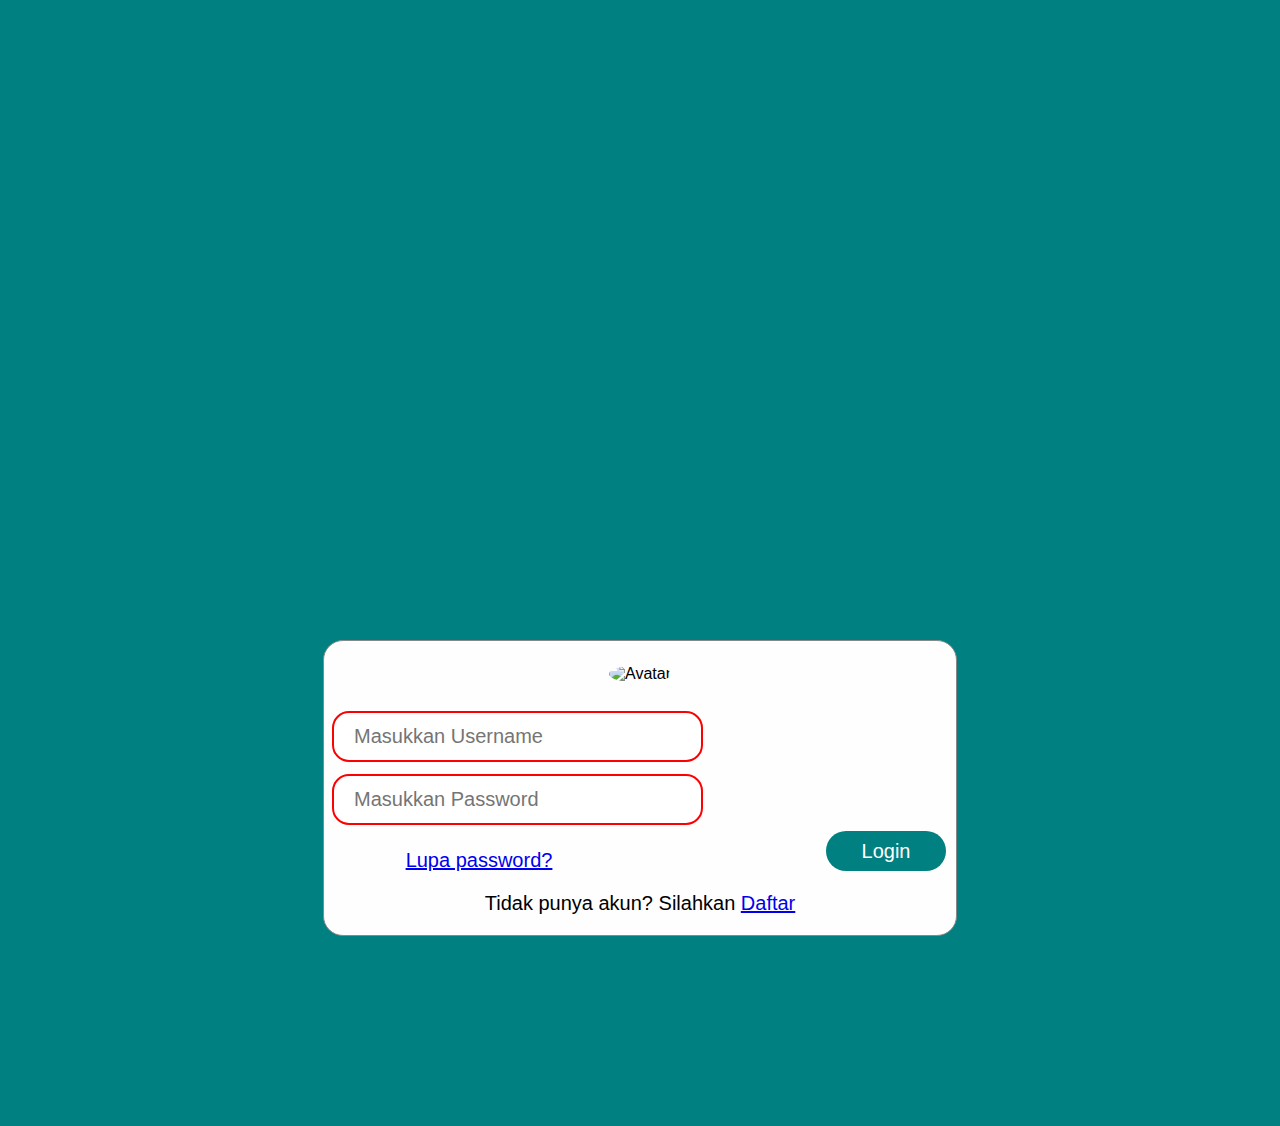
==== sesi/login.html @ 54c30648 "Rename login.html to login.html" ====
<!DOCTYPE html>
<html>
<head>
<meta name="viewport" content="width=device-width, initial-scale=1">
</head>
  <style>
body {
  font-family: poppins, sans-serif;
  background-color:teal;
  margin-top: 30%;
}
form{
  border-radius: 20px;
}
input[type=text], input[type=password] {
  width: 100%;
  padding: 12px 20px;
  margin: 8px 0;
  display: inline-block;
  border: 1px solid #ccc;
  border-radius: 15px;
  box-sizing: border-box;
}

button {
  background-color: teal;
  color: white;
  font-size: 18px;
  border: none;
  border-radius: 25px;
  cursor: pointer;
  width: 80px;
  height: 40px;
  text-align: center;
  margin-left: 33%;
}

button:hover {
  opacity: 0.8;
}
.imgcontainer {
  text-align: center;
  margin: 24px 0 12px 0;
  position: relative;
}

img.avatar {
  width: 54%;
  border-radius: 50%;
}

.container {
  padding: 10px;
}
.forgot{
 text-align: center;
  margin-bottom: 5px;
}
.checkbox{
  padding-top:0px ;
}
.modal-content {
  background-color: #fefefe;
  margin: 5% auto 15% auto;
  border: 1px solid #888;
  width: 80%;
}
.input{
  outline: 2px solid black;
}
.input:invalid{
  outline: 2px solid red;
  border: inherit;
}
.input:valid{
  outline: 2px solid black;
  border: inherit;
}
.signup{
    font-size: 15px;
    color: teal;
    margin-top: 30px;
    margin-bottom: 10px;
    text-align: center;
    color: black;
  }
.animate {
  -webkit-animation: animatezoom 0.6s;
  animation: animatezoom 0.6s
}

@-webkit-keyframes animatezoom {
  from {-webkit-transform: scale(0)} 
  to {-webkit-transform: scale(1)}
}
  
@keyframes animatezoom {
  from {transform: scale(0)} 
  to {transform: scale(1)}
}

@media screen and (max-width: 300px) {
  .signup {
     display: block;
     float: none;
  }
}

 @media screen and (min-width: 960px) {
   body{
     margin-top: 50%;
   }
   button{
     font-size: 20px;
     text-align: center;
     float: right;
     width: 120px;
   }
   .modal-content{
     width: 50%;
     float: center:
   }
   input[type=text], input[type=password]{
  width: 60%;
  padding: 12px 20px;
  margin: 8px 0;
  font-size: 20px;
  display: inline-block;
  border: 1px solid #ccc;
  box-sizing: border-box;
   }
   input.checkbox{
     float: left;
     margin-top: 20px;
   }
  label{
    font-size: 20px;
   }
   .forgot{
     float: center;
     font-size: 20px;
   }
  .signup{
    font-size: 20px;
    margin-top: 20px;
    float: center;
    color: black;
    
  }
 }
 </style>
<body>
  <form class="modal-content animate" action="/index.html" method="post" autocomplete="off">
    <div class="imgcontainer">
      <img src="/img/avatar.png" alt="Avatar" class="avatar">
    </div>
    
    <div class="container">
      
      <input class="input" type="text" placeholder="Masukkan Username" name="uname" required oninvalid="setCustomValidity('Username harus antara 3-20 karakter dan tidak menggunakan simbol')"  onvalid="setCustomValidity('')" minlength="3" maxlength="20">
     
      <input class="input" type="text" placeholder="Masukkan Password" name="psw" oninvalid="setCustomValidity('Password harus diisi dengan kombinasi angka & huruf, antara 6-20 karakter')" oninput="setCustomValidity('')" minlength="6" maxlength="20" required>
     <button type="submit">Login</button>
      <br><br>
      <div class="forgot"><a href="#">Lupa password?</a></div>
      <div class="signup">
        Tidak punya akun? Silahkan <a href="signup.html">Daftar </a>
      </div>
    </div>
  </form>
</body>
</html>
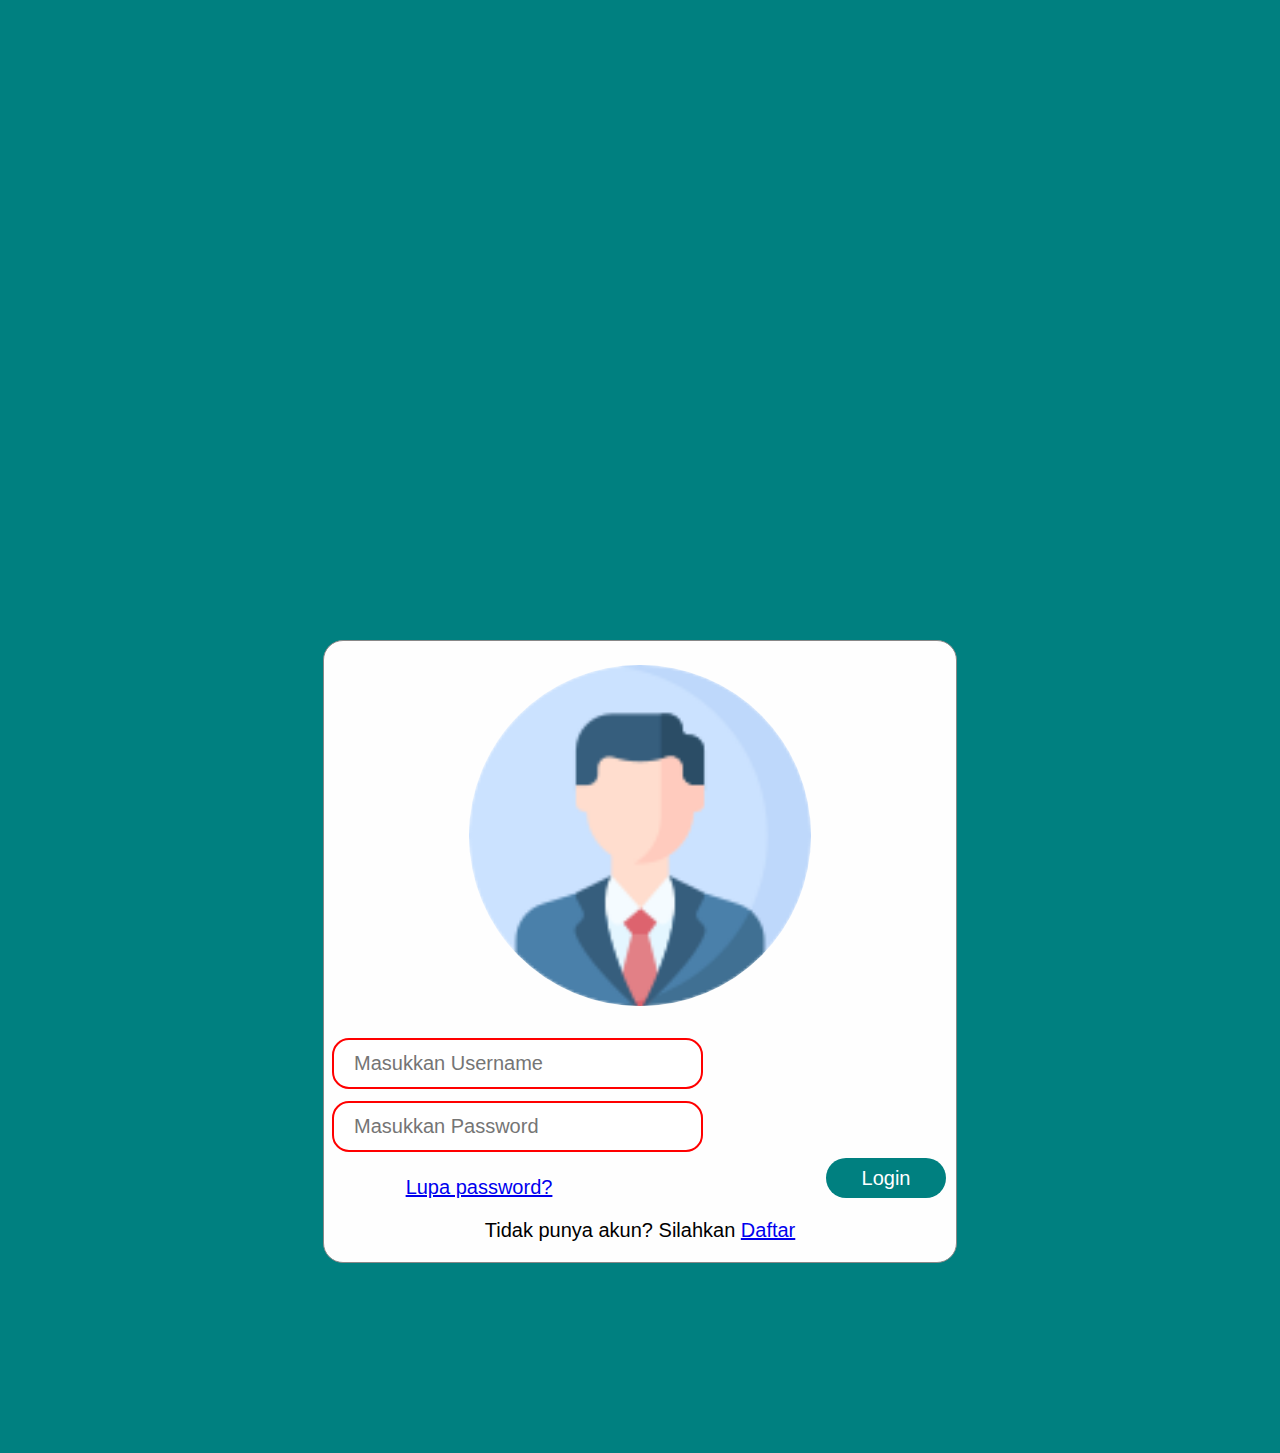
==== commit c3c7e118: "Update login.html" ====
--- a/sesi/login.html
+++ b/sesi/login.html
@@ -150,7 +150,7 @@
  }
  </style>
 <body>
-  <form class="modal-content animate" action="/index.html" method="post" autocomplete="off">
+  <form class="modal-content animate" action="/user.html" method="post" autocomplete="off">
     <div class="imgcontainer">
       <img src="/img/avatar.png" alt="Avatar" class="avatar">
     </div>
@@ -159,7 +159,7 @@
       
       <input class="input" type="text" placeholder="Masukkan Username" name="uname" required oninvalid="setCustomValidity('Username harus antara 3-20 karakter dan tidak menggunakan simbol')"  onvalid="setCustomValidity('')" minlength="3" maxlength="20">
      
-      <input class="input" type="text" placeholder="Masukkan Password" name="psw" oninvalid="setCustomValidity('Password harus diisi dengan kombinasi angka & huruf, antara 6-20 karakter')" oninput="setCustomValidity('')" minlength="6" maxlength="20" required>
+      <input class="input" type="password" placeholder="Masukkan Password" name="psw" oninvalid="setCustomValidity('Password harus diisi dengan kombinasi angka & huruf, antara 6-20 karakter')" oninput="setCustomValidity('')" minlength="6" maxlength="20" required>
      <button type="submit">Login</button>
       <br><br>
       <div class="forgot"><a href="#">Lupa password?</a></div>
